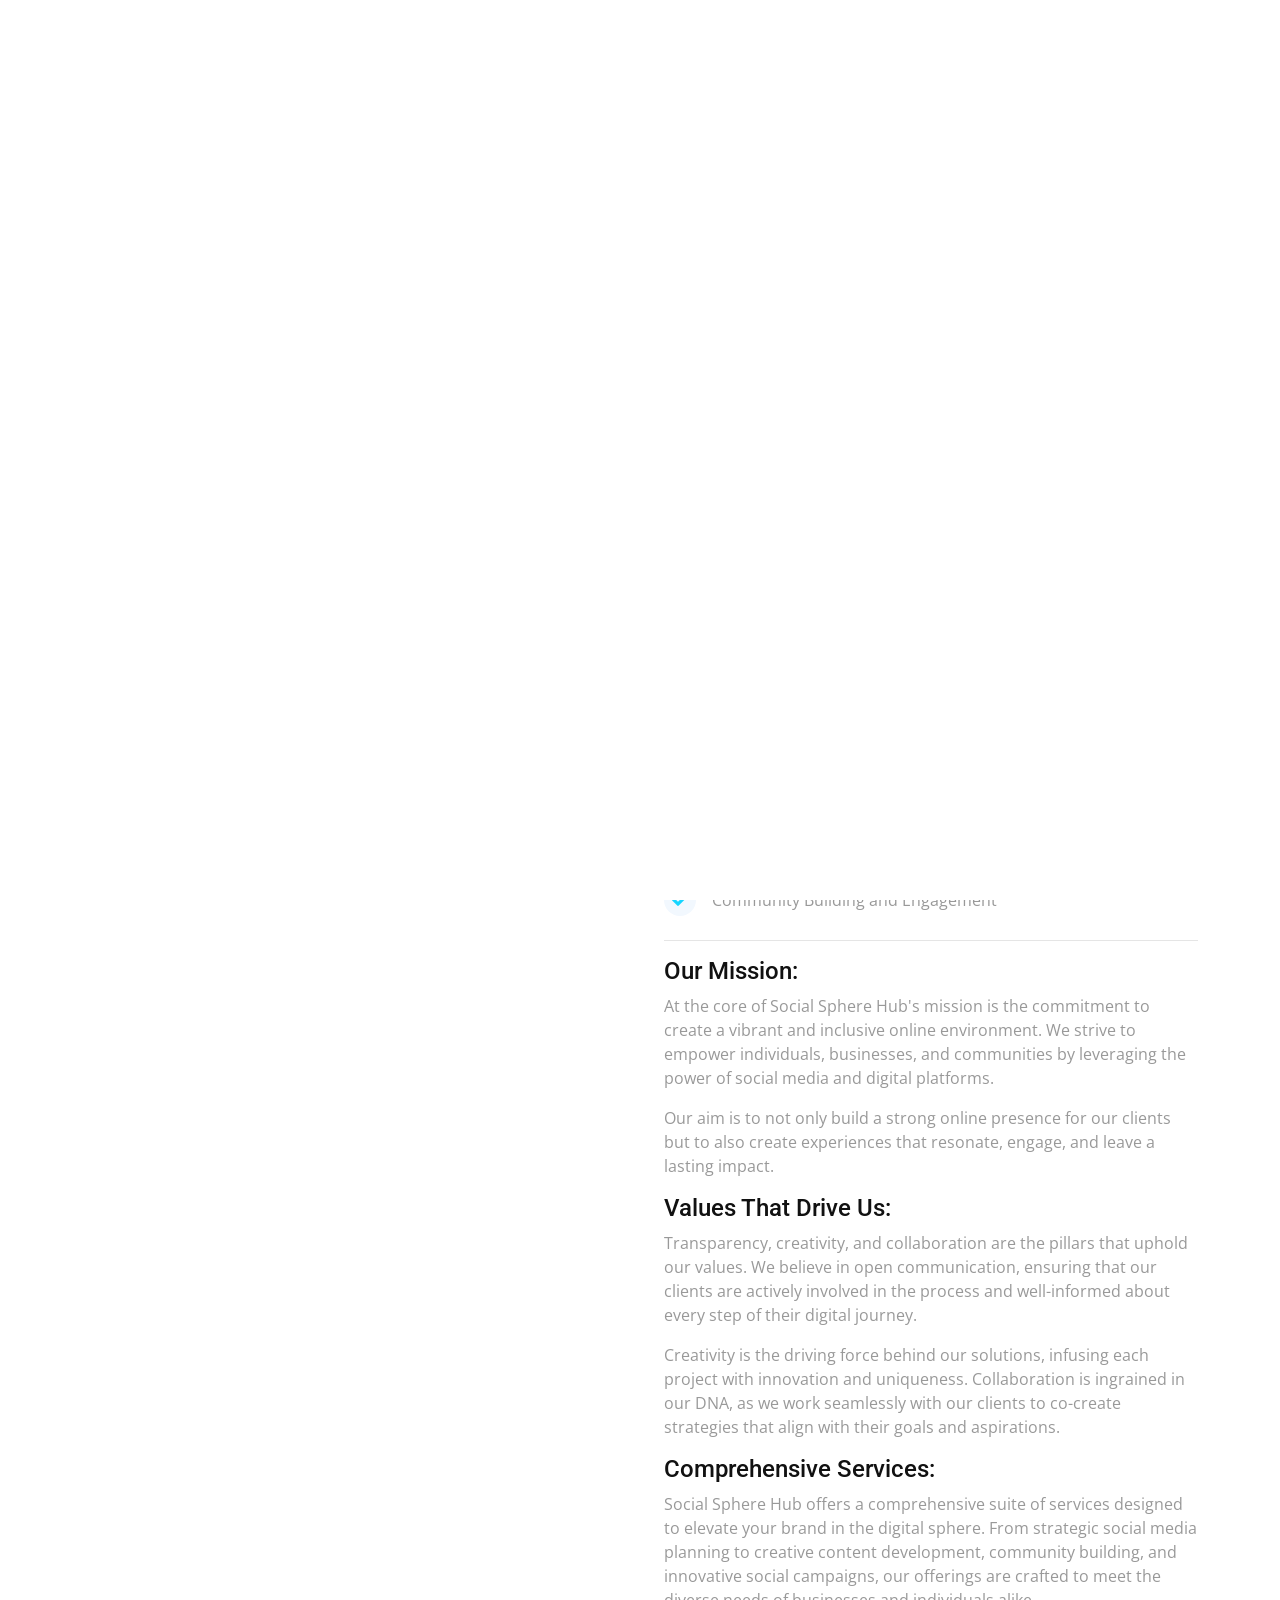
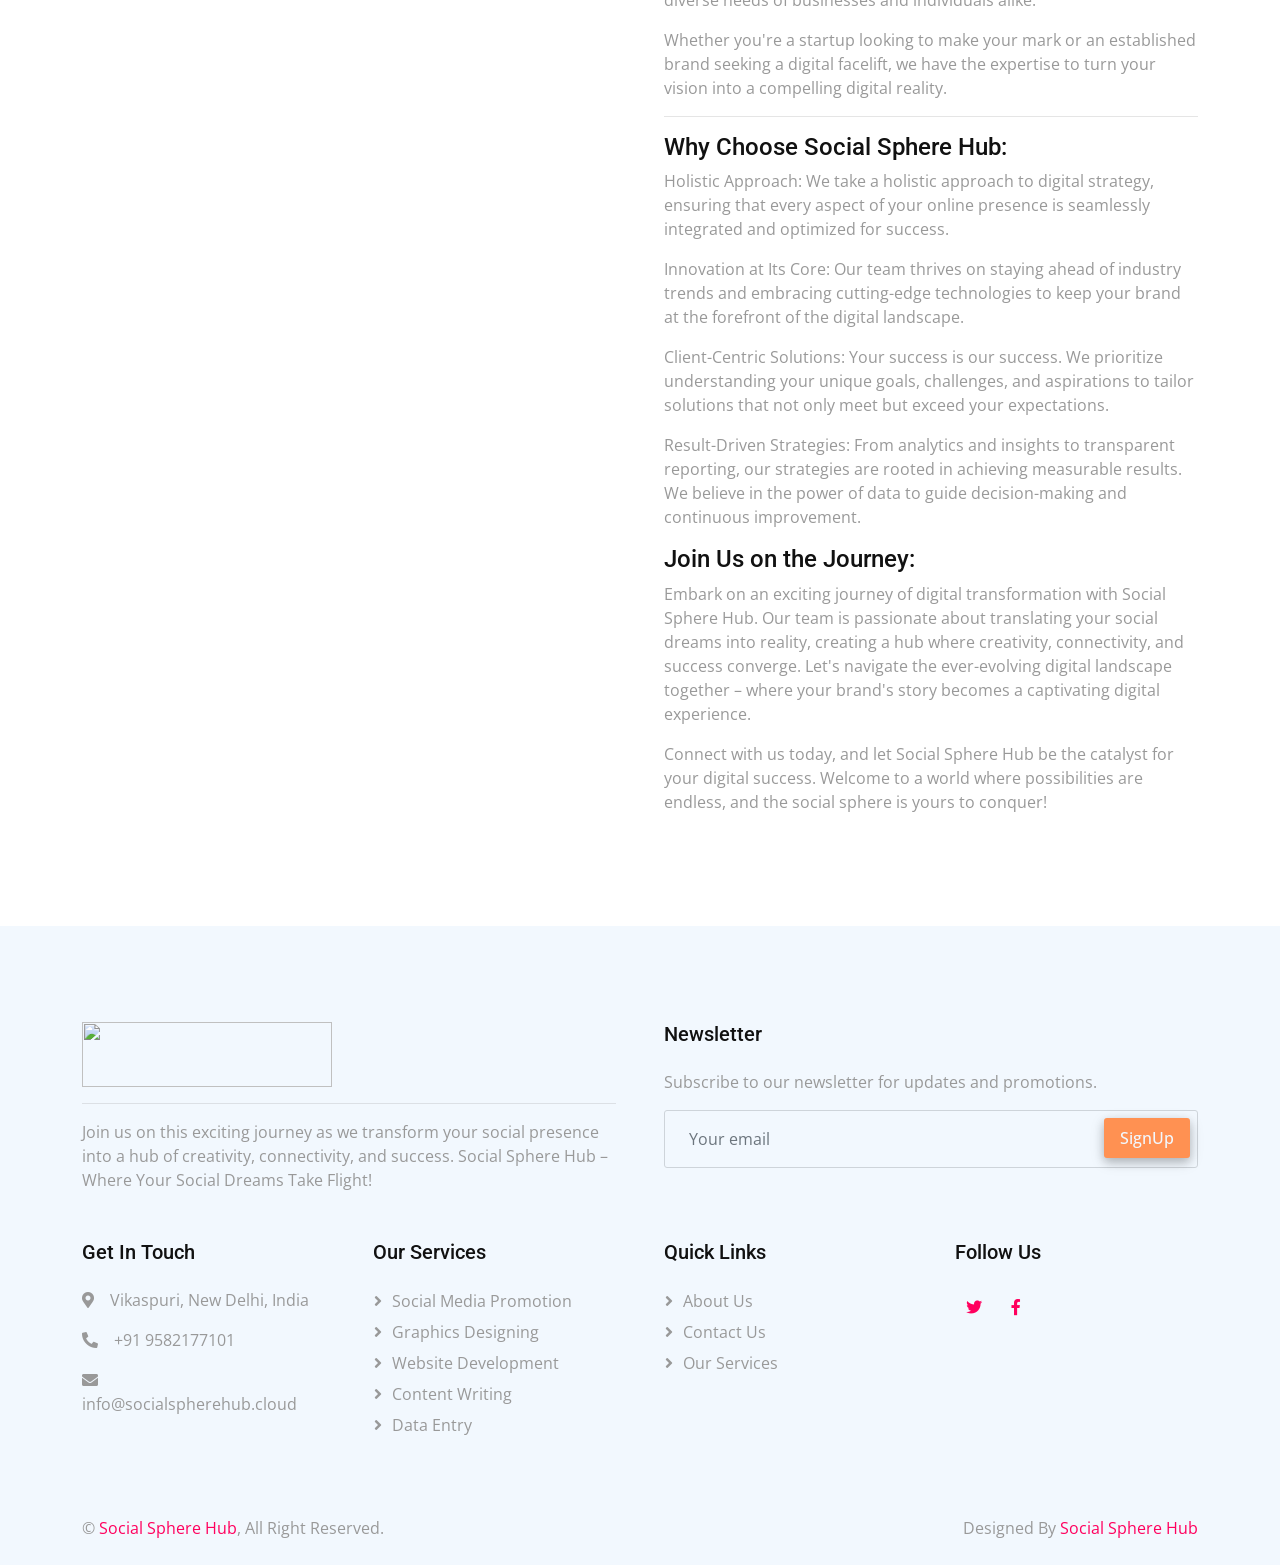
==== about.html @ 11f3de1d "Add files via upload" ====
<!DOCTYPE html>
<html lang="en">

<head>
    <meta charset="utf-8">
    <title>Social Sphere Hub - sync, share, succeed!</title>
    <meta content="width=device-width, initial-scale=1.0" name="viewport">
    <meta content="" name="keywords">
    <meta content="" name="description">

    <!-- Favicon -->
    

    <!-- Google Web Fonts -->
    <link rel="preconnect" href="https://fonts.googleapis.com">
    <link rel="preconnect" href="https://fonts.gstatic.com" crossorigin>
    <link href="https://fonts.googleapis.com/css2?family=Open+Sans:wght@400;500&family=Roboto:wght@500;700&display=swap"
        rel="stylesheet">

    <!-- Icon Font Stylesheet -->
    <link href="https://cdnjs.cloudflare.com/ajax/libs/font-awesome/5.10.0/css/all.min.css" rel="stylesheet">
    <link href="https://cdn.jsdelivr.net/npm/bootstrap-icons@1.4.1/font/bootstrap-icons.css" rel="stylesheet">

    <!-- Libraries Stylesheet -->
    <link href="lib/animate/animate.min.css" rel="stylesheet">
    <link href="lib/owlcarousel/assets/owl.carousel.min.css" rel="stylesheet">

    <!-- Customized Bootstrap Stylesheet -->
    <link href="css/bootstrap.min.css" rel="stylesheet">

    <!-- Template Stylesheet -->
    <link href="css/style.css" rel="stylesheet">
</head>

<body oncontextmenu="return false;">
    <!-- Spinner Start -->
    <div id="spinner"
        class="show bg-white position-fixed translate-middle w-100 vh-100 top-50 start-50 d-flex align-items-center justify-content-center">
        <div class="spinner-grow text-primary" role="status"></div>
    </div>
    <!-- Spinner End -->


<!-- Navbar Start -->
    <nav class="navbar navbar-expand-lg bg-white navbar-light sticky-top p-0 px-4 px-lg-5">
        <a href="index.html" class="navbar-brand d-flex align-items-center">
            <h2 class="m-0 text-primary"><img class="img-fluid me-2" src="img/sshlogo.png" alt=""
                    style="width: 300px; height: 65px;"></h2>
        </a>
        <button type="button" class="navbar-toggler" data-bs-toggle="collapse" data-bs-target="#navbarCollapse">
            <span class="navbar-toggler-icon"></span>
        </button>
        <div class="collapse navbar-collapse" id="navbarCollapse">
            <div class="navbar-nav ms-auto py-4 py-lg-0">
                <a href="index.html" class="nav-item nav-link active">Home</a>
                <a href="about.html" class="nav-item nav-link">About</a>
                <a href="service.html" class="nav-item nav-link">Service</a>
              <!--                <div class="nav-item dropdown">
                    <a href="#" class="nav-link dropdown-toggle" data-bs-toggle="dropdown">Pages</a>
                    <div class="dropdown-menu shadow-sm m-0">
                        <a href="feature.html" class="dropdown-item">Feature</a>
                        <a href="token.html" class="dropdown-item">Token Sale</a>
                        <a href="faq.html" class="dropdown-item">FAQs</a>
                        <a href="404.html" class="dropdown-item">404 Page</a>
                    </div>
                </div>-->
                <a href="contact.html" class="nav-item nav-link">Contact</a>
            </div>
            <div class="h-100 d-lg-inline-flex align-items-center d-none">
                <a class="btn-square btn rounded-circle bg-light text-primary me-2" href="https://www.facebook.com/socialspherehub.cloud/
"><i
                        class="fab fa-facebook-f"></i></a>
                <a class="btn-square btn rounded-circle bg-light text-primary me-2" href="https://twitter.com/socialhubcloud
"><i
                        class="fab fa-twitter"></i></a>
                <a class="btn-square btn rounded-circle bg-light text-primary me-0" href=""><i
                        class="fab fa-linkedin-in"></i></a>
            </div>
        </div>
    </nav>
    <!-- Navbar End -->


    <!-- Header Start -->
    <div class="container-fluid hero-header bg-light py-5 mb-5">
        <div class="container py-5">
            <div class="row g-5 align-items-center">
                <div class="col-lg-6">
                    <h1 class="display-4 mb-3 animated slideInDown">About Us</h1>
                    <nav aria-label="breadcrumb animated slideInDown">
                        <ol class="breadcrumb mb-0">
                            <li class="breadcrumb-item"><a href="#">Home</a></li>
                            <li class="breadcrumb-item"><a href="#">Pages</a></li>
                            <li class="breadcrumb-item active" aria-current="page">About Us</li>
                        </ol>
                    </nav>
                </div>
                <div class="col-lg-6 animated fadeIn">
                    <img class="img-fluid" src="img/aboutus.jpg"
                        alt="">
                </div>
            </div>
        </div>
    </div>
    <!-- Header End -->


    <!-- About Start -->
    <div class="container-xxl py-5">
        <div class="container">
            <div class="row g-5 align-items-center">
                <div class="col-lg-6 wow fadeInUp" data-wow-delay="0.1s">
                    <img class="img-fluid"  src="img/about.png" alt="">
                </div>
                
                <div class="col-lg-6 wow fadeInUp" data-wow-delay="0.5s">
                    <div class="h-100">
                        <h1 class="display-6">About Us</h1>
                        <p class="text-primary fs-5 mb-4">Here Your Social Dreams Take Flight!</p>
                        <p>Welcome to Social Sphere Hub, where connectivity meets creativity! At Social Sphere Hub, we are dedicated to shaping the digital landscape through innovative social solutions that bring people together.</p>
    <p>
                    Our mission is to create a vibrant and inclusive online environment where individuals, businesses, and communities thrive. As a dynamic team of passionate professionals, we leverage the power of social media and digital platforms to foster meaningful connections and drive positive engagement.</p>
                    
                        <div class="d-flex align-items-center mb-2">
                            <i class="fa fa-check bg-light text-primary btn-sm-square rounded-circle me-3 fw-bold"></i>
                            <span>Strategic Social Media Planning</span>
                        </div>
                        <div class="d-flex align-items-center mb-2">
                            <i class="fa fa-check bg-light text-primary btn-sm-square rounded-circle me-3 fw-bold"></i>
                            <span>Creative Content Development</span>
                        </div>
                        <div class="d-flex align-items-center mb-4">
                            <i class="fa fa-check bg-light text-primary btn-sm-square rounded-circle me-3 fw-bold"></i>
                            <span>Community Building and Engagement</span>
                        </div>
                        <!--<a class="btn btn-primary py-3 px-4" href="about.html">Read More</a>-->
                        <hr>
                        <h4>Our Mission:</h4>
<p>At the core of Social Sphere Hub's mission is the commitment to create a vibrant and inclusive online environment. We strive to empower individuals, businesses, and communities by leveraging the power of social media and digital platforms.</p><p> Our aim is to not only build a strong online presence for our clients but to also create experiences that resonate, engage, and leave a lasting impact.</p>

<h4>Values That Drive Us:</h4>
<p>Transparency, creativity, and collaboration are the pillars that uphold our values. We believe in open communication, ensuring that our clients are actively involved in the process and well-informed about every step of their digital journey.</p><p>Creativity is the driving force behind our solutions, infusing each project with innovation and uniqueness. Collaboration is ingrained in our DNA, as we work seamlessly with our clients to co-create strategies that align with their goals and aspirations.</p>

<h4>Comprehensive Services:</h4>
<p>Social Sphere Hub offers a comprehensive suite of services designed to elevate your brand in the digital sphere. From strategic social media planning to creative content development, community building, and innovative social campaigns, our offerings are crafted to meet the diverse needs of businesses and individuals alike.</p><p>Whether you're a startup looking to make your mark or an established brand seeking a digital facelift, we have the expertise to turn your vision into a compelling digital reality.</p>

<hr>
 
<h4>Why Choose Social Sphere Hub:</h4>

<p>Holistic Approach: We take a holistic approach to digital strategy, ensuring that every aspect of your online presence is seamlessly integrated and optimized for success.</p>

<p>Innovation at Its Core: Our team thrives on staying ahead of industry trends and embracing cutting-edge technologies to keep your brand at the forefront of the digital landscape.</p>

<p>Client-Centric Solutions: Your success is our success. We prioritize understanding your unique goals, challenges, and aspirations to tailor solutions that not only meet but exceed your expectations.</p>

<p>Result-Driven Strategies: From analytics and insights to transparent reporting, our strategies are rooted in achieving measurable results. We believe in the power of data to guide decision-making and continuous improvement.</p>

<h4>Join Us on the Journey:</h4>
<p>Embark on an exciting journey of digital transformation with Social Sphere Hub. Our team is passionate about translating your social dreams into reality, creating a hub where creativity, connectivity, and success converge. Let's navigate the ever-evolving digital landscape together – where your brand's story becomes a captivating digital experience.</p>

<p>Connect with us today, and let Social Sphere Hub be the catalyst for your digital success. Welcome to a world where possibilities are endless, and the social sphere is yours to conquer!</p></div>
                        
                    </div>
                </div>
            </div>
        </div>
    </div>
    <!-- About End -->


     <!-- Footer Start -->
    <div class="container-fluid bg-light footer mt-5 pt-5 wow fadeIn" data-wow-delay="0.1s">
        <div class="container py-5">
            <div class="row g-5">
                <div class="col-md-6 bg-transparent">
                    <h1 class="m-0 text-primary"><img class="img-fluid me-2" src="img/sshlogofooter.png" alt=""
                    style="width: 250px; height: 65px;"></h1><hr>
                    <span>Join us on this exciting journey as we transform your social presence into a hub of creativity, connectivity, and success. Social Sphere Hub – Where Your Social Dreams Take Flight!</span>
                </div>
                <div class="col-md-6">
                    <h5 class="mb-4">Newsletter</h5>
                    <p>Subscribe to our newsletter for updates and promotions.</p>
                    <div class="position-relative">
                        <form action="subscribe.php" method="post">
                        <input class="form-control bg-transparent w-100 py-3 ps-4 pe-5" type="text" id="email"
                            placeholder="Your email" name="email">
                        <button type="submit" class="btn btn-primary py-2 px-3 position-absolute top-0 end-0 mt-2 me-2">SignUp</button>
                    </form>
                    </div>
                </div>
                <div class="col-lg-3 col-md-6">
                    <h5 class="mb-4">Get In Touch</h5>
                    <p><i class="fa fa-map-marker-alt me-3"></i>Vikaspuri, New Delhi, India</p>
                    <p><i class="fa fa-phone-alt me-3"></i>+91 9582177101</p>
                    <p><i class="fa fa-envelope me-3"></i>info@socialspherehub.cloud</p>
                </div>
                <div class="col-lg-3 col-md-6">
                    <h5 class="mb-4">Our Services</h5>
                    <a class="btn btn-link" href="">Social Media Promotion</a>
                    <a class="btn btn-link" href="">Graphics Designing</a>
                    <a class="btn btn-link" href="">Website Development</a>
                    <a class="btn btn-link" href="">Content Writing</a>
                    <a class="btn btn-link" href="">Data Entry</a>                
                
                </div>
                <div class="col-lg-3 col-md-6">
                    <h5 class="mb-4">Quick Links</h5>
                    <a class="btn btn-link" href="about.html">About Us</a>
                    <a class="btn btn-link" href="contact.html">Contact Us</a>
                    <a class="btn btn-link" href="service.html">Our Services</a>
                </div>
                <div class="col-lg-3 col-md-6">
                    <h5 class="mb-4">Follow Us</h5>
                    <div class="d-flex">
                        <a class="btn btn-square rounded-circle me-1" href="https://twitter.com/socialhubcloud
"><i class="fab fa-twitter"></i></a>
                        <a class="btn btn-square rounded-circle me-1" href="https://www.facebook.com/socialspherehub.cloud/
"><i class="fab fa-facebook-f"></i></a>
                <!--        <a class="btn btn-square rounded-circle me-1" href=""><i class="fab fa-youtube"></i></a>
                        <a class="btn btn-square rounded-circle me-1" href=""><i class="fab fa-linkedin-in"></i></a>-->
                    </div>
                </div>
            </div>
        </div>
        <div class="container-fluid copyright">
            <div class="container">
                <div class="row">
                    <div class="col-md-6 text-center text-md-start mb-3 mb-md-0">
                        &copy; <a href="#">Social Sphere Hub</a>, All Right Reserved.
                    </div>
                    <div class="col-md-6 text-center text-md-end">
                        <!--/*** This template is free as long as you keep the footer author’s credit link/attribution link/backlink. If you'd like to use the template without the footer author’s credit link/attribution link/backlink, you can purchase the Credit Removal License from "https://htmlcodex.com/credit-removal". Thank you for your support. ***/-->
                        Designed By <a href="https://wwww.socialspherehub.cloud">Social Sphere Hub</a><!-- Distributed By <a
                            href="https://themewagon.com">ThemeWagon</a>-->
                    </div>
                </div>
            </div>
        </div>
    </div>
    <!-- Footer End -->


    <!-- Back to Top -->
    <a href="#" class="btn btn-lg btn-primary btn-lg-square rounded-circle back-to-top"><i
            class="bi bi-arrow-up"></i></a>


    <!-- JavaScript Libraries -->
    <script src="https://code.jquery.com/jquery-3.4.1.min.js"></script>
    <script src="https://cdn.jsdelivr.net/npm/bootstrap@5.0.0/dist/js/bootstrap.bundle.min.js"></script>
    <script src="lib/wow/wow.min.js"></script>
    <script src="lib/easing/easing.min.js"></script>
    <script src="lib/waypoints/waypoints.min.js"></script>
    <script src="lib/owlcarousel/owl.carousel.min.js"></script>
    <script src="lib/counterup/counterup.min.js"></script>

    <!-- Template Javascript -->
    <script src="js/main.js"></script>
     <!--Start of Tawk.to Script-->
<script type="text/javascript">
var Tawk_API=Tawk_API||{}, Tawk_LoadStart=new Date();
(function(){
var s1=document.createElement("script"),s0=document.getElementsByTagName("script")[0];
s1.async=true;
s1.src='https://embed.tawk.to/66927920becc2fed6924551e/1i2m2i9r6';
s1.charset='UTF-8';
s1.setAttribute('crossorigin','*');
s0.parentNode.insertBefore(s1,s0);
})();
</script>
<!--End of Tawk.to Script-->
</body>

</html>
---- css/style.css ----
/********** Template CSS **********/
:root {
    --primary: #ff005e;
    --secondary: #999999;
    --light: #F2F8FE;
    --dark: #111111;
}

.back-to-top {
    position: fixed;
    display: none;
    right: 30px;
    bottom: 60px;
    z-index: 99;
}

h4,
h5,
h6,
.h4,
.h5,
.h6 {
    font-weight: 500 !important;
}

p {
    font-size: 16px; /* You can use numeric values (e.g., 400, 500, 700) */
}

/*** Spinner ***/
#spinner {
    opacity: 0;
    visibility: hidden;
    transition: opacity .5s ease-out, visibility 0s linear .5s;
    z-index: 99999;
}

#spinner.show {
    transition: opacity .5s ease-out, visibility 0s linear 0s;
    visibility: visible;
    opacity: 1;
}


/*** Button ***/
.btn {
    font-weight: 500;
    transition: .5s;
    box-shadow: 0 4px 10px 0 rgba(0,0,0,0.2), 0 4px 15px 0 rgba(0,0,0,0.13);
    }

.btn.btn-primary:hover {
    color: var(--light);
    background: var(--primary);
    border: 0px;
    }

.btn-primary {
    background: #ff9152;
    color: var(--light);
    border: 0px;
    
}

.btn-square {
    transition: .5s;
    opacity: 1;
    width: 38px;
    height: 38px;
    box-shadow: none;
}


.btn-sm-square {
    width: 32px;
    height: 32px;
}

.btn-lg-square {
    width: 48px;
    height: 48px;
}

.btn-square,
.btn-sm-square,
.btn-lg-square {
    padding: 0;
    display: flex;
    align-items: center;
    justify-content: center;
    font-weight: normal;
}


/*** Navbar ***/
.navbar.sticky-top {
    top: -100px;
    transition: .5s;
}

.navbar .navbar-brand {
    height: 75px;
}

.navbar .navbar-nav .nav-link {
    margin-right: 30px;
    padding: 25px 0;
    color: var(--dark);
    font-weight: 500;
    outline: none;
}

.navbar .navbar-nav .nav-link:hover,
.navbar .navbar-nav .nav-link.active {
    color: var(--primary);
}

.navbar .dropdown-toggle::after {
    border: none;
    content: "\f107";
    font-family: "Font Awesome 5 Free";
    font-weight: 900;
    vertical-align: middle;
    margin-left: 8px;
}

@media (max-width: 991.98px) {
    .navbar .navbar-nav .nav-link  {
        margin-right: 0;
        padding: 10px 0;
        }

    .navbar .navbar-nav {
        border-top: 1px solid #EEEEEE;
    }
}

@media (min-width: 992px) {
    .navbar .nav-item .dropdown-menu {
        display: block;
        border: none;
        margin-top: 0;
        top: 100%;
        opacity: 0;
        visibility: hidden;
        transition: .5s;
        
        
    }

    .navbar .nav-item:hover .dropdown-menu {
        top: 100%;
        visibility: visible;
        transition: .5s;
        opacity: 1;
    }
}

.navbar .btn:hover {
    color: #FFFFFF !important;
    background: var(--primary) !important;
}


/*** Header ***/
.hero-header .breadcrumb-item+.breadcrumb-item::before {
    color: var(--secondary);
    }


/*** Service ***/
.service-item {
    position: relative;
    overflow: hidden;
}

.service-item::after {
    position: absolute;
    content: "";
    width: 0;
    height: 0;
    top: -80px;
    right: -80px;
    border: 80px solid;
    transform: rotate(45deg);
    opacity: 1;
    transition: .5s;
}

.service-item.bg-white::after {
    border-color: transparent transparent var(--light) transparent;
}

.service-item.bg-light::after {
    border-color: transparent transparent #FFFFFF transparent;
}

.service-item:hover::after {
    background: var(--primary);
    opacity: 0;
}


/*** Roadmap ***/
.roadmap-carousel {
    position: relative;
}

.roadmap-carousel::before {
    position: absolute;
    content: "";
    height: 0;
    width: 100%;
    top: 20px;
    left: 0;
    border-top: 2px dashed var(--secondary);
}

.roadmap-carousel .roadmap-item .roadmap-point {
    position: absolute;
    width: 30px;
    height: 30px;
    top: 6px;
    left: 50%;
    margin-left: -15px;
    background: #FFFFFF;
    border: 2px solid var(--primary);
    transform: rotate(45deg);
    display: flex;
    align-items: center;
    justify-content: center;
}

.roadmap-carousel .roadmap-item .roadmap-point span {
    display: block;
    width: 18px;
    height: 18px;
    background: var(--primary);
}

.roadmap-carousel .roadmap-item {
    position: relative;
    padding-top: 150px;
    text-align: center;
}

.roadmap-carousel .roadmap-item::before {
    position: absolute;
    content: "";
    width: 0;
    height: 115px;
    top: 0;
    left: 50%;
    transform: translateX(-50%);
    border-right: 2px dashed var(--secondary);
}

.roadmap-carousel .roadmap-item::after {
    position: absolute;
    content: "";
    width: 14px;
    height: 14px;
    top: 111px;
    left: 50%;
    margin-left: -7px;
    transform: rotate(45deg);
    background: var(--primary);
}

.roadmap-carousel .owl-nav {
    margin-top: 40px;
    display: flex;
    justify-content: center;
}

.roadmap-carousel .owl-nav .owl-prev,
.roadmap-carousel .owl-nav .owl-next {
    margin: 0 12px;
    width: 50px;
    height: 50px;
    display: flex;
    align-items: center;
    justify-content: center;
    border-radius: 50px;
    font-size: 22px;
    color: var(--light);
    background: var(--primary);
    transition: .5s;
}

.roadmap-carousel .owl-nav .owl-prev:hover,
.roadmap-carousel .owl-nav .owl-next:hover {
    color: var(--primary);
    background: var(--dark);
}


/*** FAQs ***/
.accordion .accordion-item {
    border: none;
    margin-bottom: 15px;
}

.accordion .accordion-button {
    background: var(--light);
    border-radius: 2px;
}

.accordion .accordion-button:not(.collapsed) {
    color: #FFFFFF;
    background: var(--primary);
    box-shadow: none;
}

.accordion .accordion-button:not(.collapsed)::after {
    background-image: url("data:image/svg+xml,%3csvg xmlns='http://www.w3.org/2000/svg' viewBox='0 0 16 16' fill='%23fff'%3e%3cpath fill-rule='evenodd' d='M1.646 4.646a.5.5 0 0 1 .708 0L8 10.293l5.646-5.647a.5.5 0 0 1 .708.708l-6 6a.5.5 0 0 1-.708 0l-6-6a.5.5 0 0 1 0-.708z'/%3e%3c/svg%3e");
}

.accordion .accordion-body {
    padding: 15px 0 0 0;
}


/*** Footer ***/
.footer .btn.btn-link {
    display: block;
    margin-bottom: 5px;
    padding: 0;
    text-align: left;
    color: var(--secondary);
    font-weight: normal;
    text-transform: capitalize;
    transition: .3s;
    box-shadow: none;
}

.footer .btn.btn-link::before {
    position: relative;
    content: "\f105";
    font-family: "Font Awesome 5 Free";
    font-weight: 900;
    color: var(--secondary);
    margin-right: 10px;
}

.footer .btn.btn-link:hover {
    color: var(--primary);
    letter-spacing: 1px;
    box-shadow: none;
}

.footer .btn-square {
    box-shadow: none;
    color: var(--primary);
    border: 0px solid var(--primary);
}

.footer .btn-square:hover {
    color: #FFFFFF;
    background: var(--primary);
}

.footer .copyright {
    padding: 25px 0;
    border-top: 0px solid rgba(17, 17, 17, .1);
}

.footer .copyright a {
    color: var(--primary);
}

.footer .copyright a:hover {
    color: var(--dark);
}
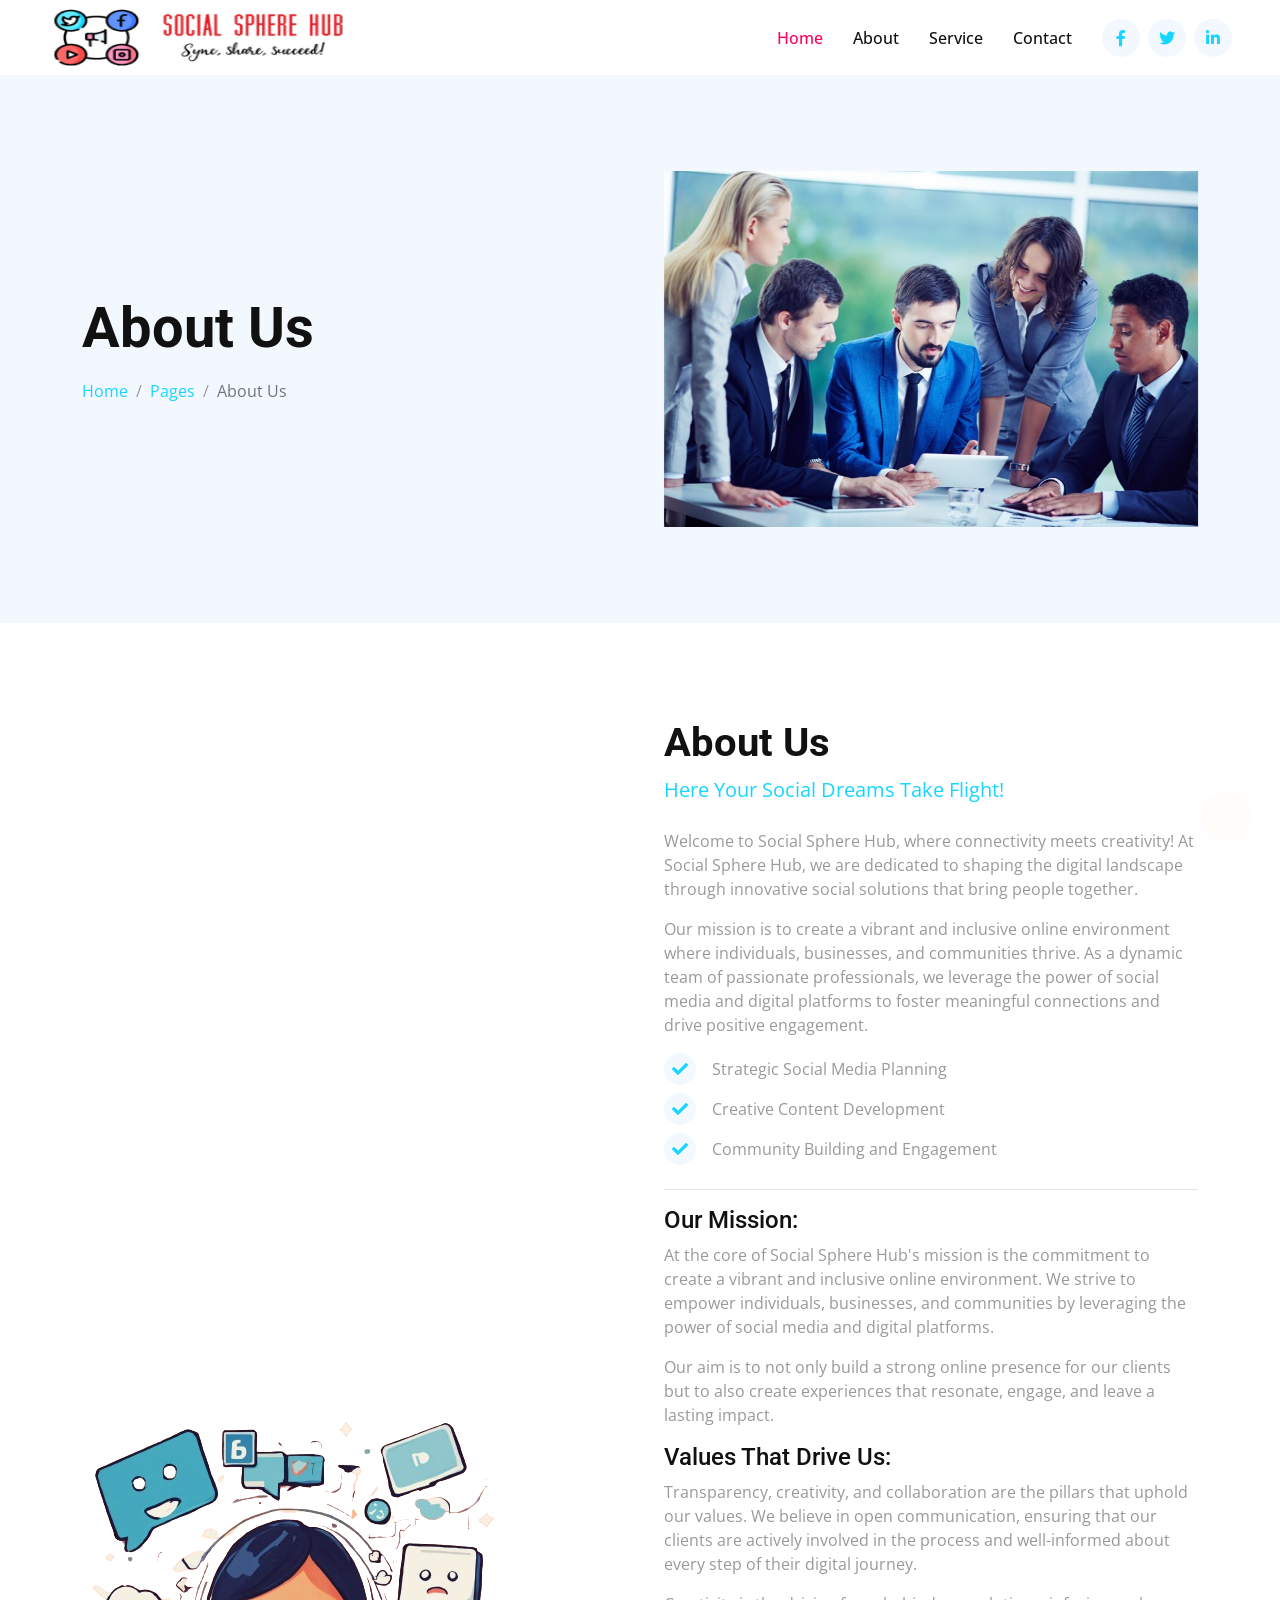
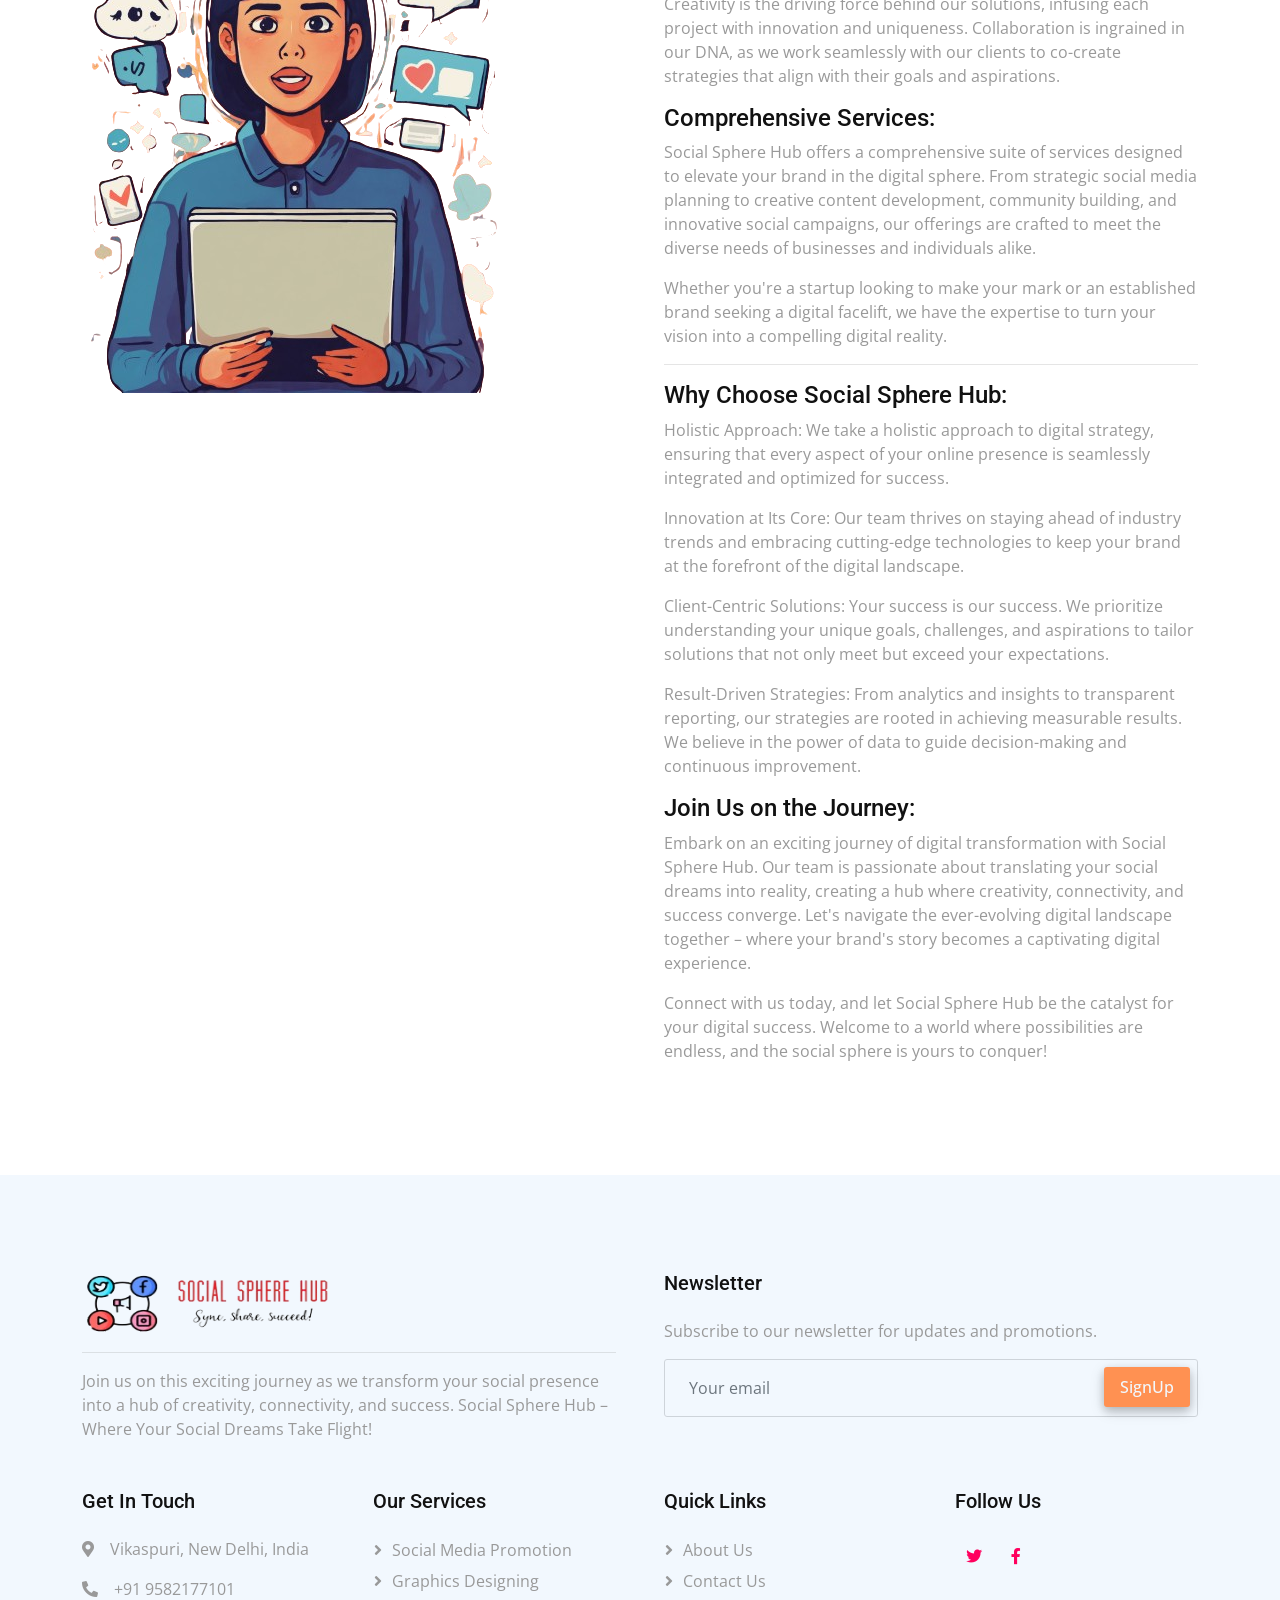
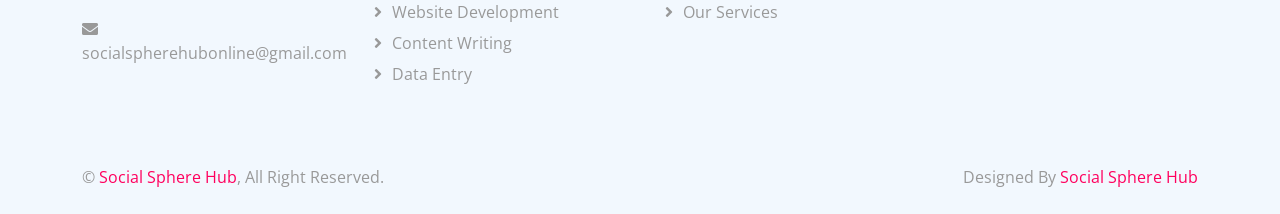
==== commit c300532b: "Update about.html" ====
--- a/about.html
+++ b/about.html
@@ -193,7 +193,7 @@
                     <h5 class="mb-4">Get In Touch</h5>
                     <p><i class="fa fa-map-marker-alt me-3"></i>Vikaspuri, New Delhi, India</p>
                     <p><i class="fa fa-phone-alt me-3"></i>+91 9582177101</p>
-                    <p><i class="fa fa-envelope me-3"></i>info@socialspherehub.cloud</p>
+                    <p><i class="fa fa-envelope me-3"></i>socialspherehubonline@gmail.com</p>
                 </div>
                 <div class="col-lg-3 col-md-6">
                     <h5 class="mb-4">Our Services</h5>
@@ -272,4 +272,4 @@
 <!--End of Tawk.to Script-->
 </body>
 
-</html>+</html>
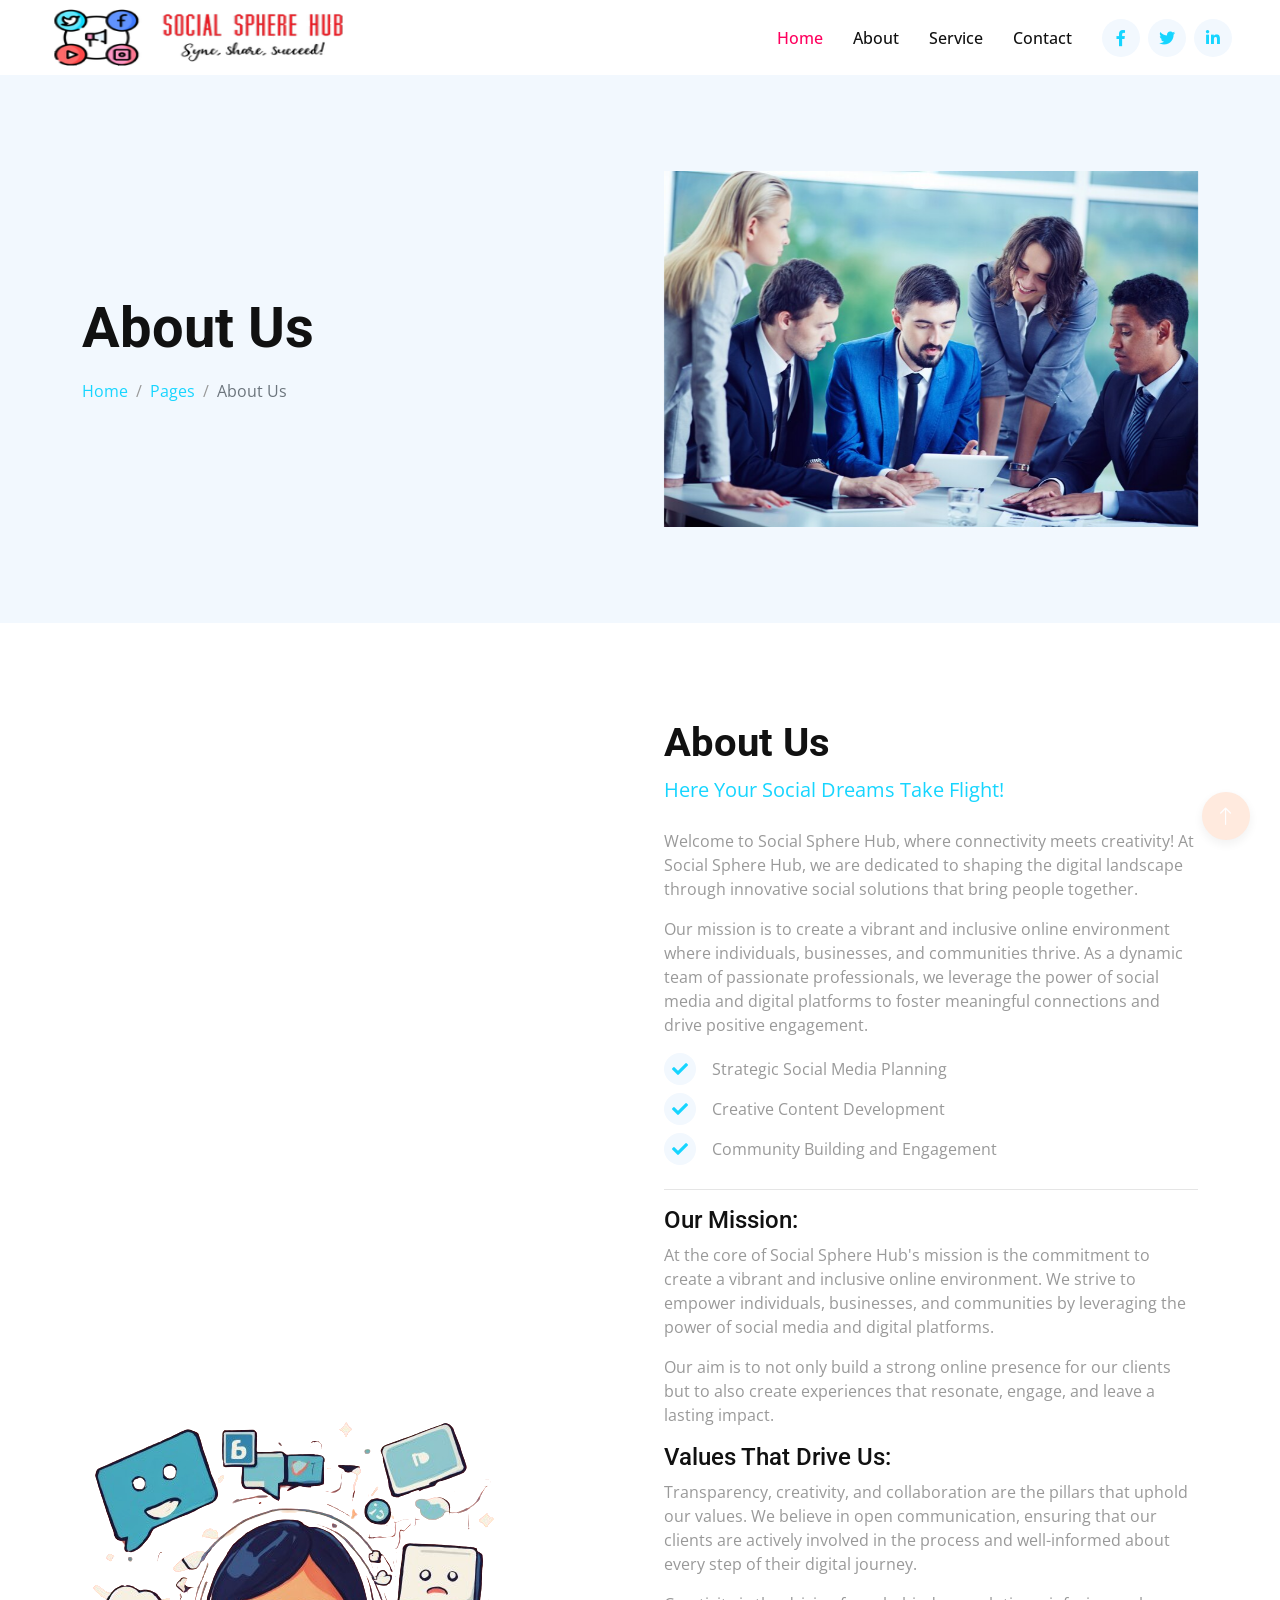
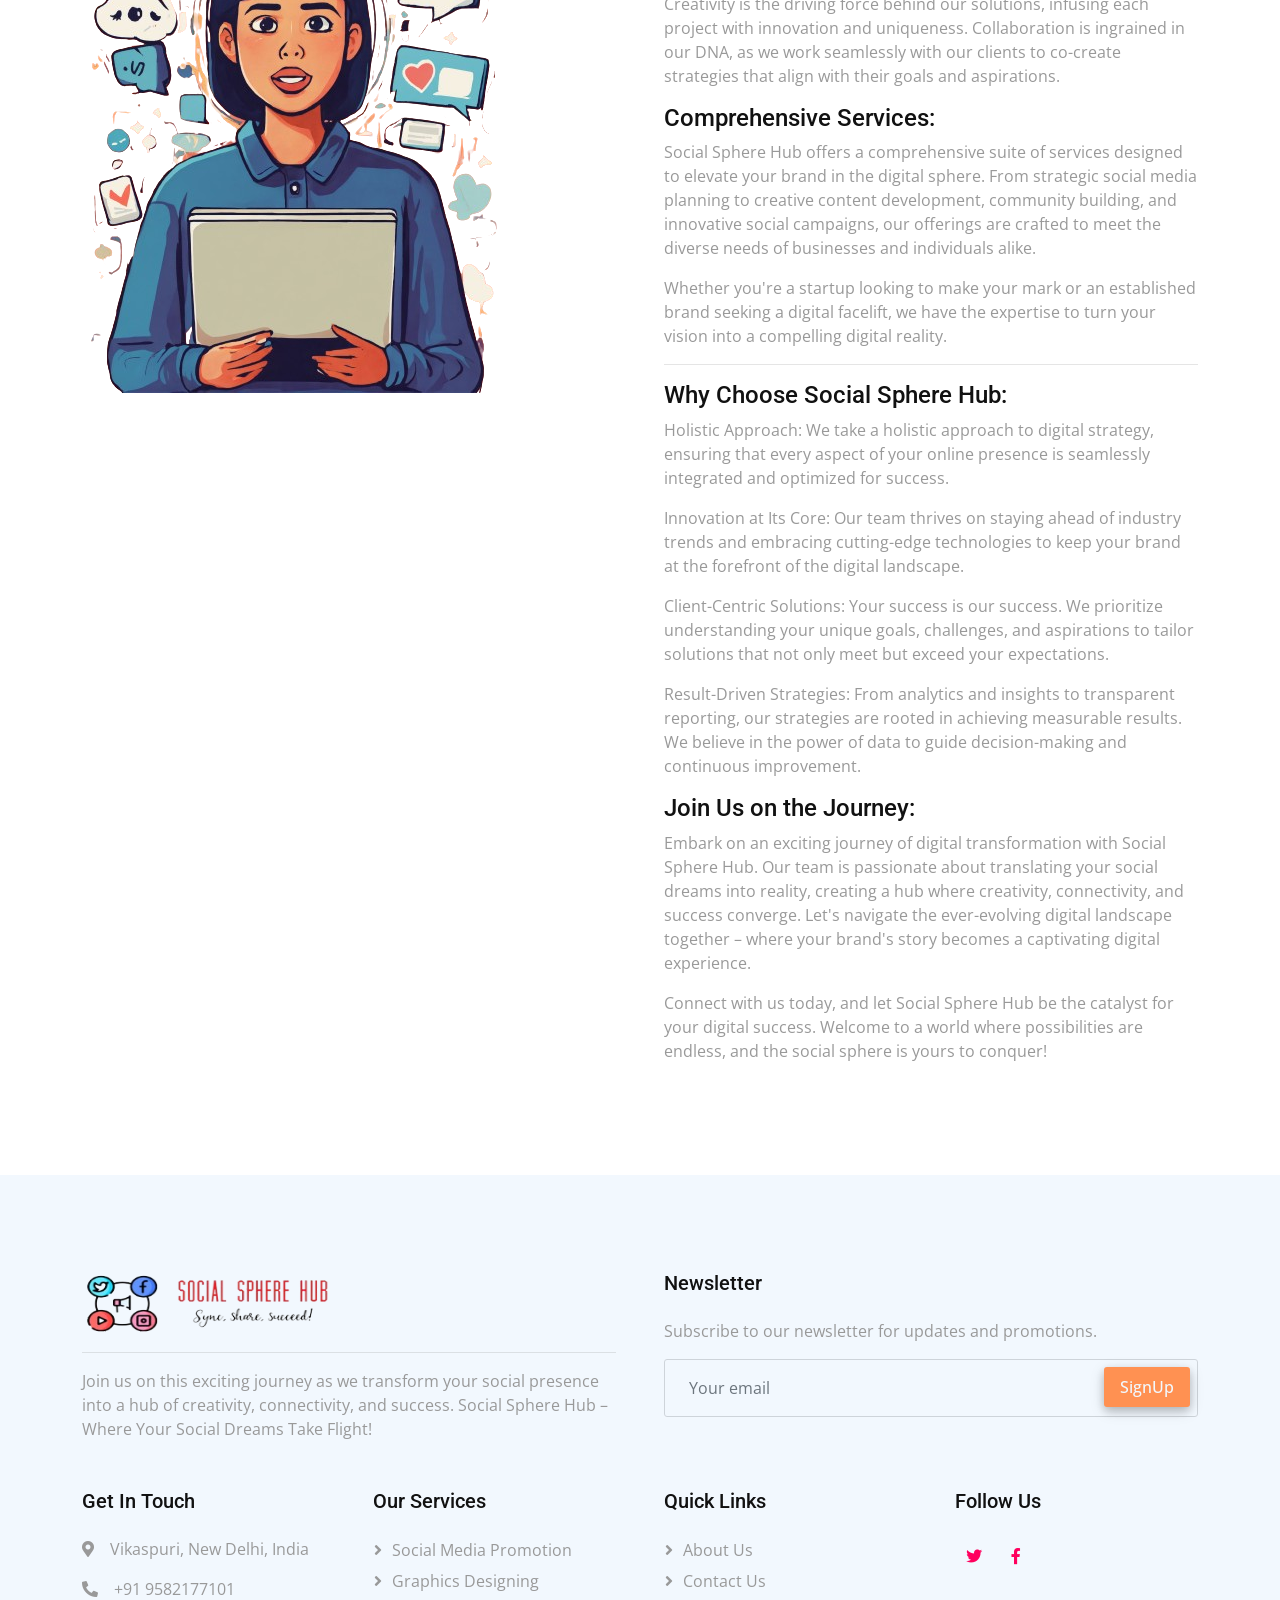
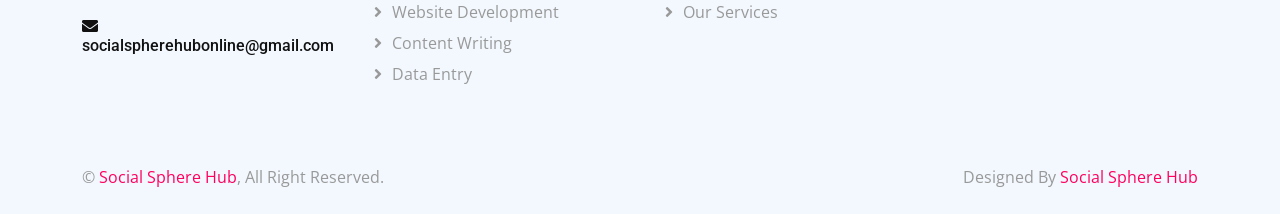
==== commit 7bfcd68e: "Update about.html" ====
--- a/about.html
+++ b/about.html
@@ -193,7 +193,7 @@
                     <h5 class="mb-4">Get In Touch</h5>
                     <p><i class="fa fa-map-marker-alt me-3"></i>Vikaspuri, New Delhi, India</p>
                     <p><i class="fa fa-phone-alt me-3"></i>+91 9582177101</p>
-                    <p><i class="fa fa-envelope me-3"></i>socialspherehubonline@gmail.com</p>
+                    <h6><i class="fa fa-envelope me-3"></i>socialspherehubonline@gmail.com</h6>
                 </div>
                 <div class="col-lg-3 col-md-6">
                     <h5 class="mb-4">Our Services</h5>
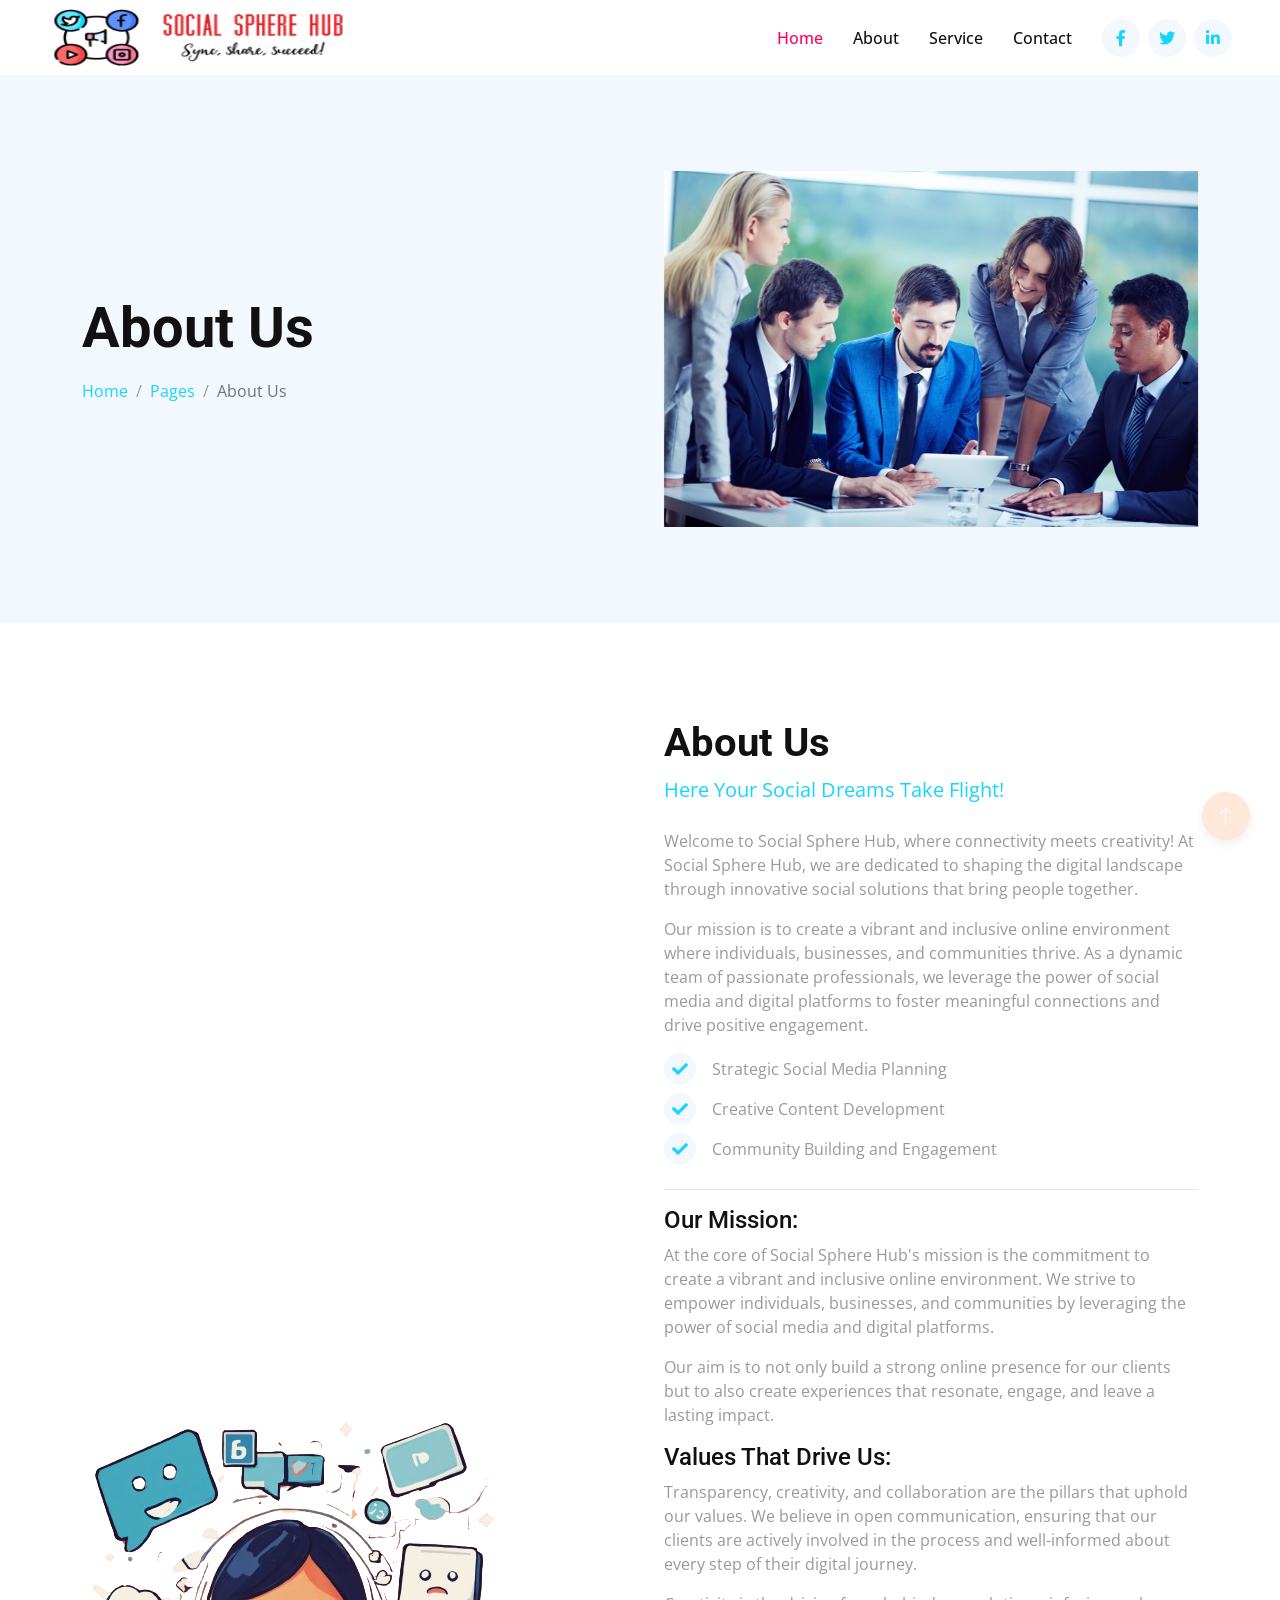
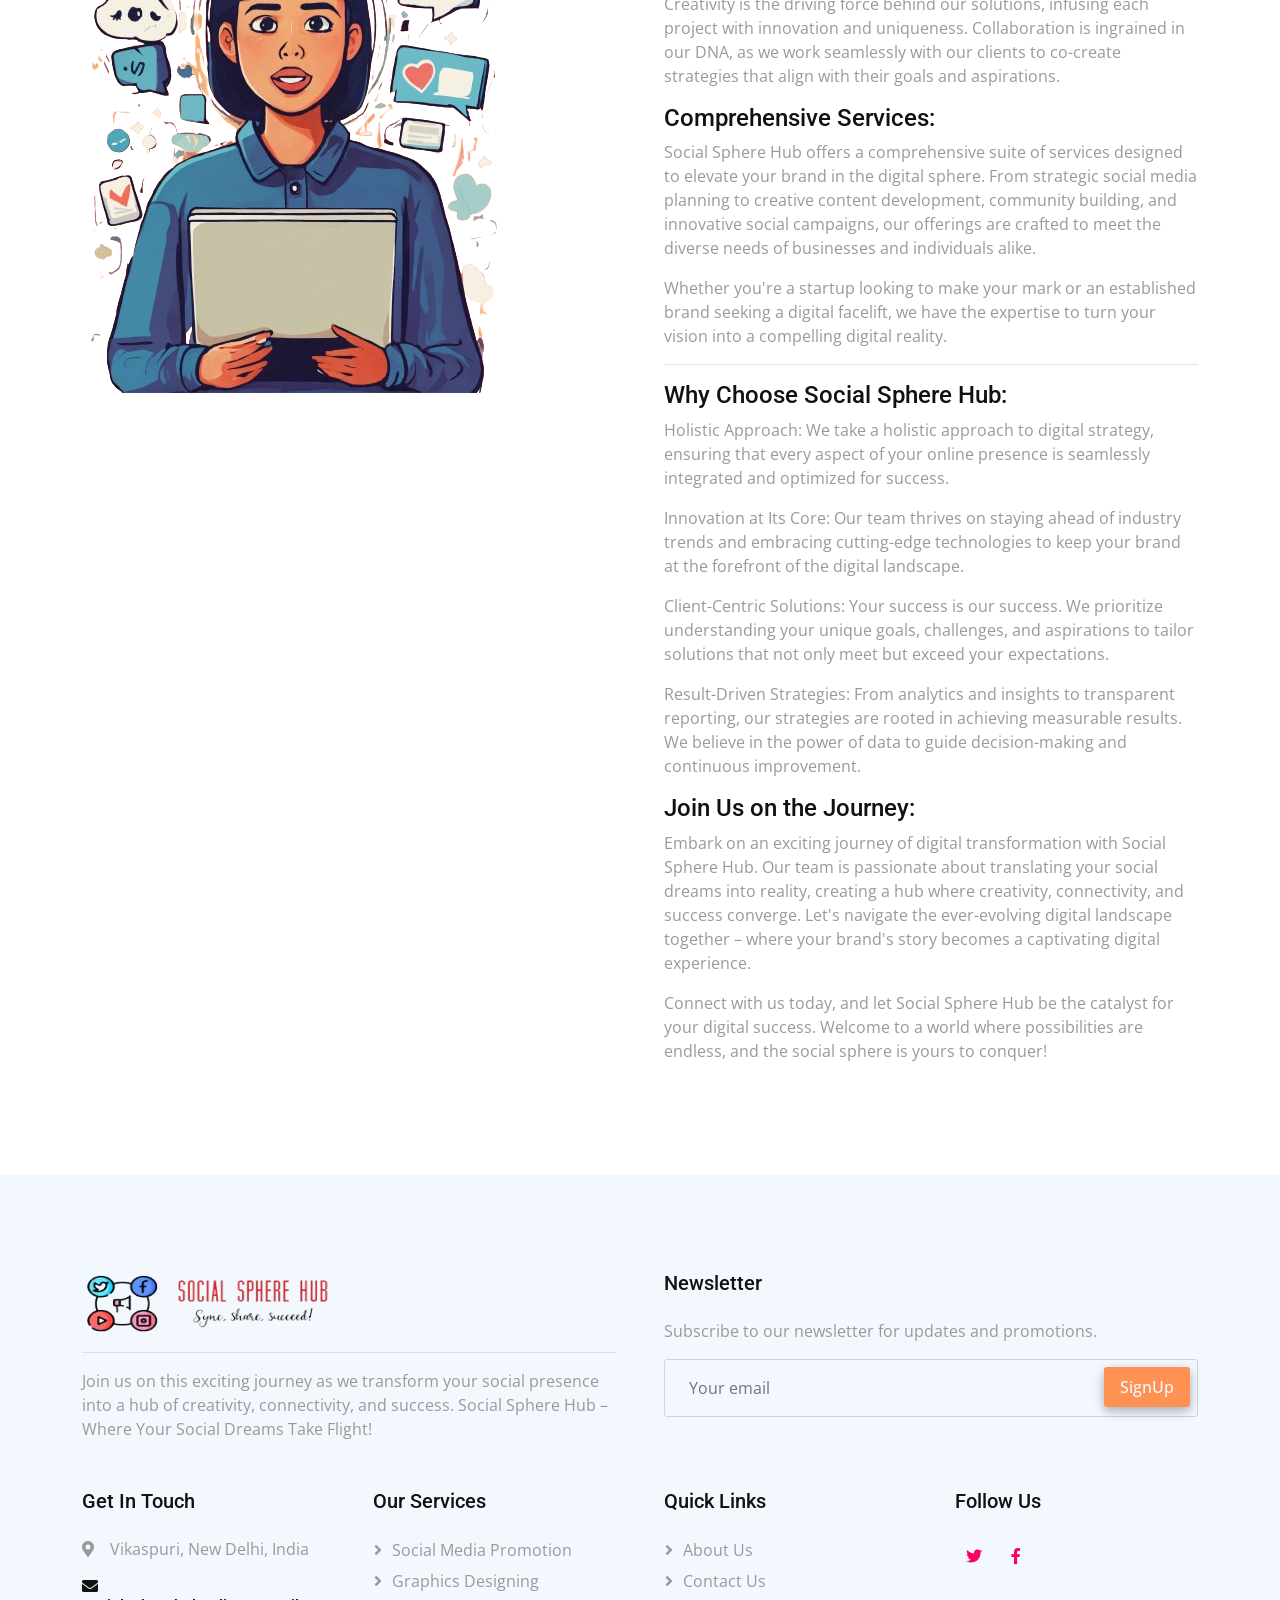
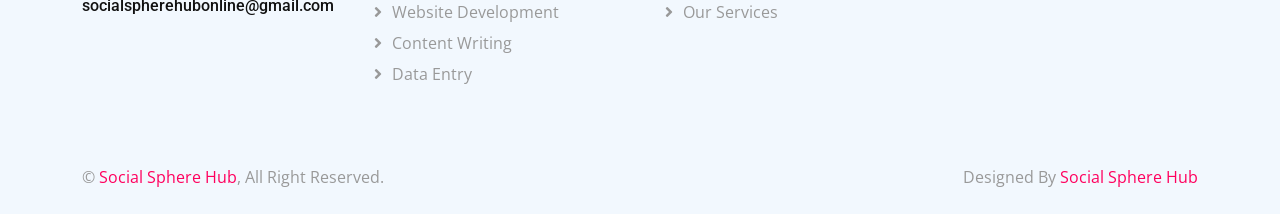
==== commit c4b10d4d: "Update about.html" ====
--- a/about.html
+++ b/about.html
@@ -192,7 +192,7 @@
                 <div class="col-lg-3 col-md-6">
                     <h5 class="mb-4">Get In Touch</h5>
                     <p><i class="fa fa-map-marker-alt me-3"></i>Vikaspuri, New Delhi, India</p>
-                    <p><i class="fa fa-phone-alt me-3"></i>+91 9582177101</p>
+                    
                     <h6><i class="fa fa-envelope me-3"></i>socialspherehubonline@gmail.com</h6>
                 </div>
                 <div class="col-lg-3 col-md-6">
--- a/css/style.css
+++ b/css/style.css
@@ -5,6 +5,7 @@
     --light: #F2F8FE;
     --dark: #111111;
 }
+
 
 .back-to-top {
     position: fixed;
@@ -371,4 +372,4 @@
 
 .footer .copyright a:hover {
     color: var(--dark);
-}+}
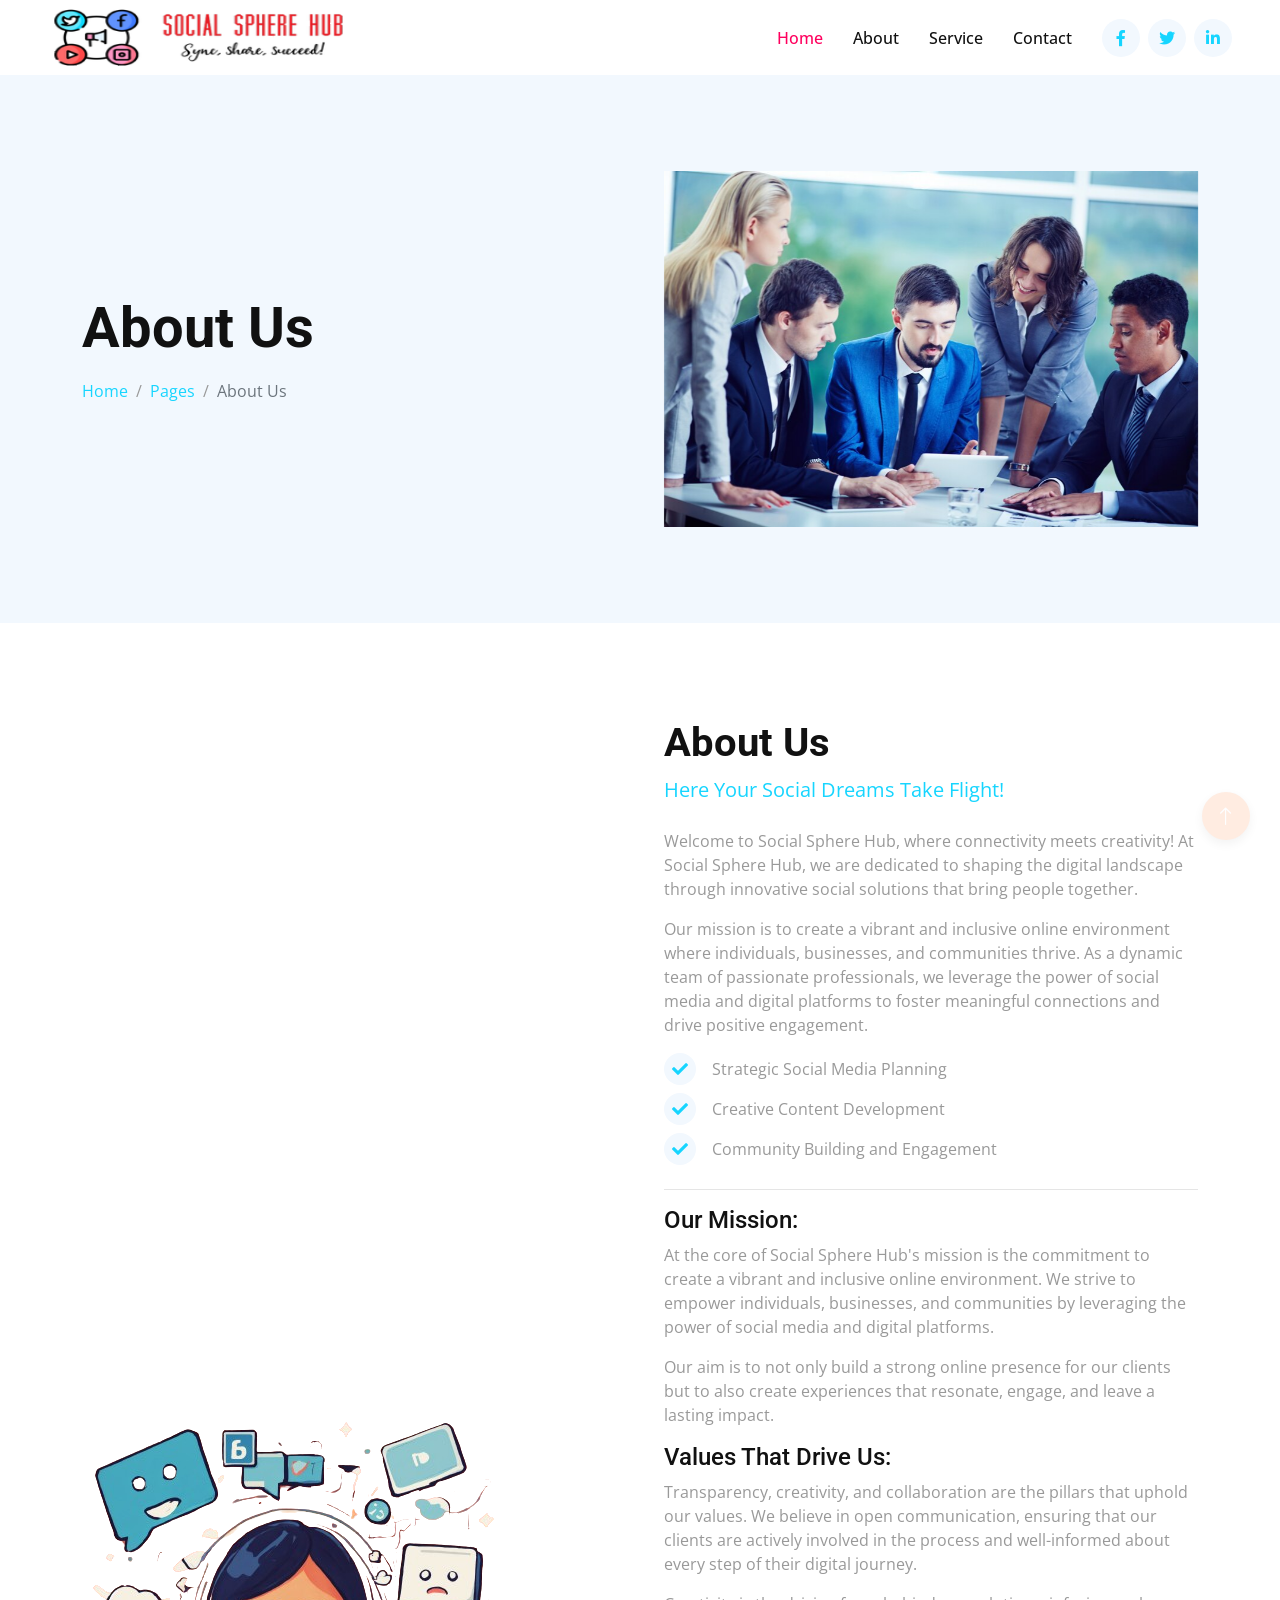
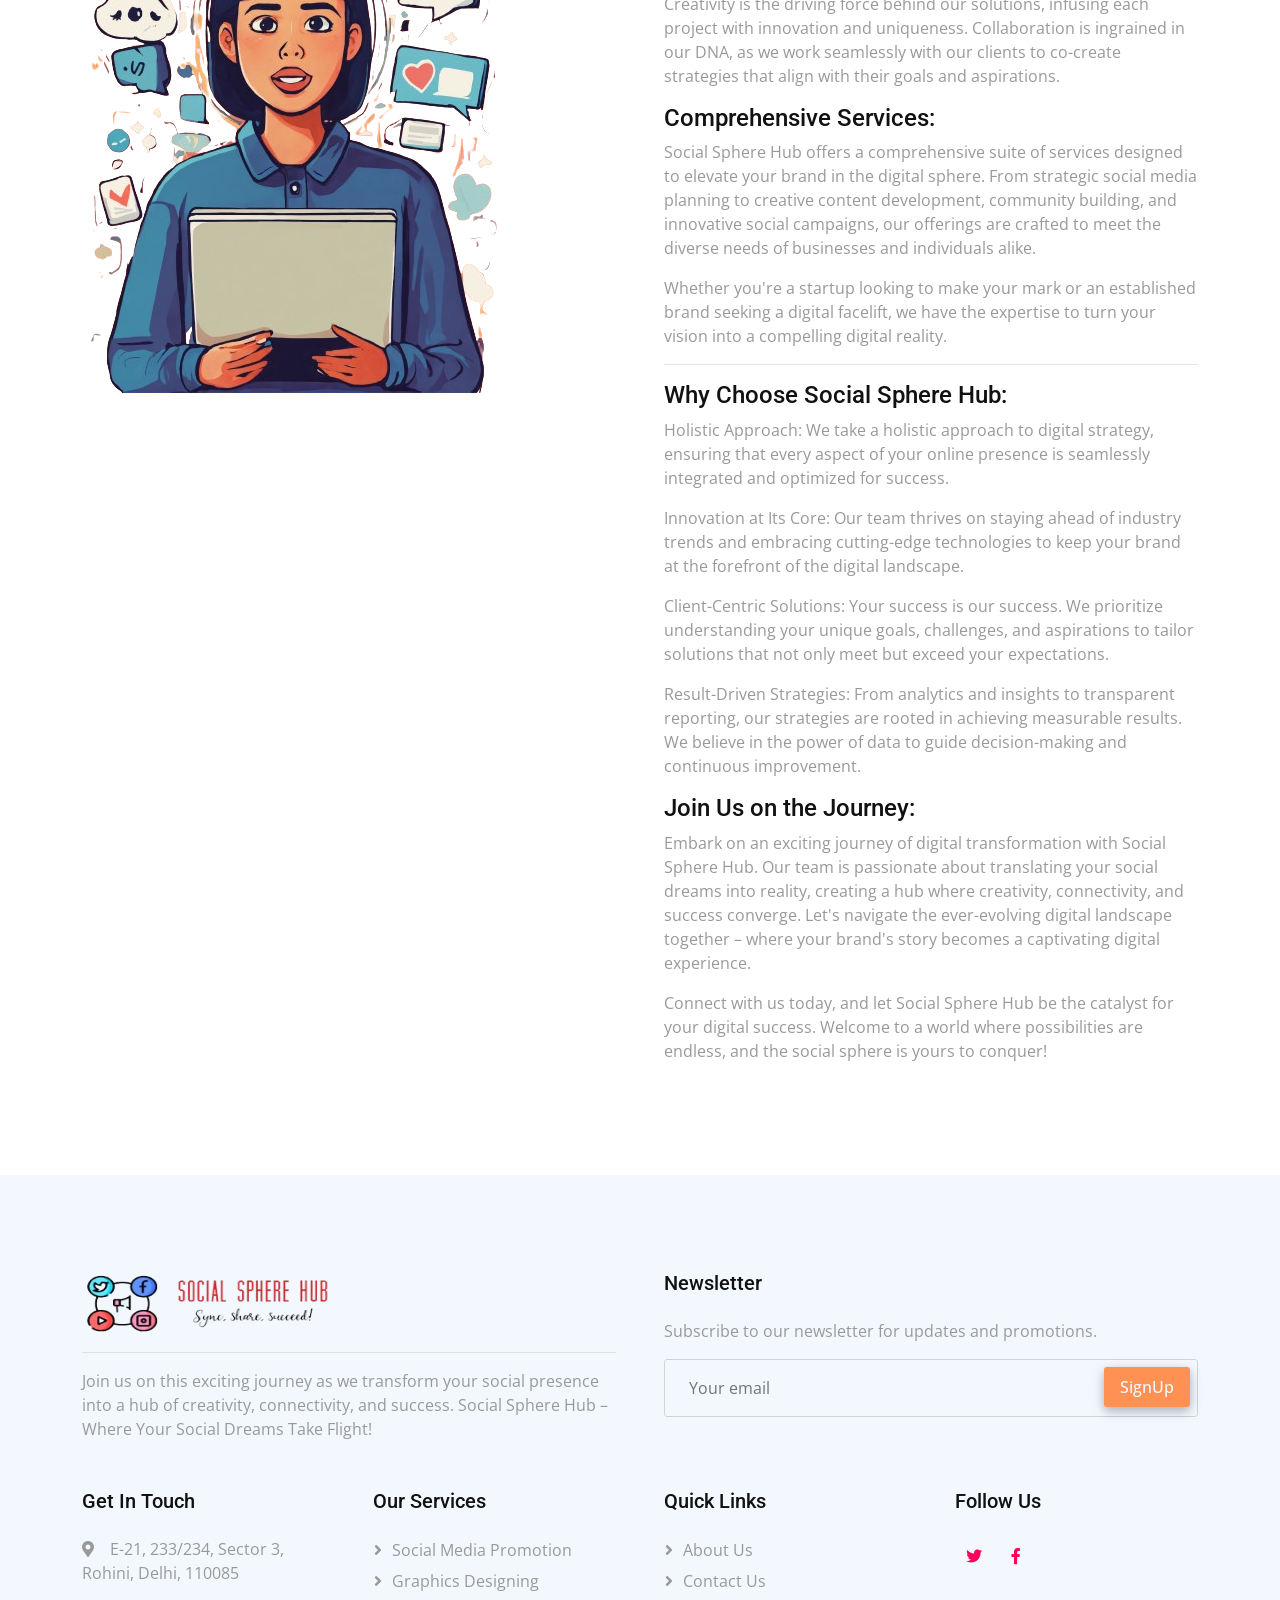
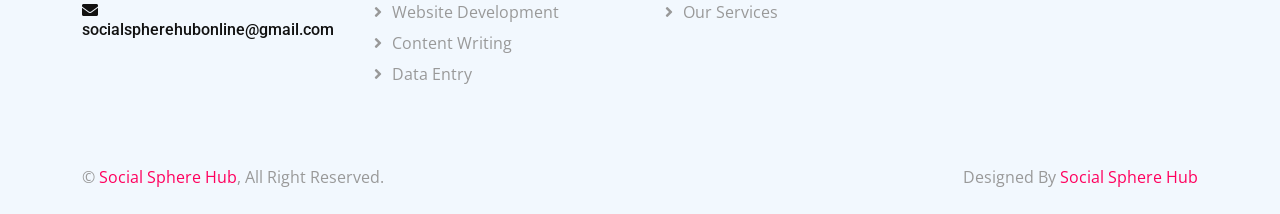
==== commit 3c20db71: "Update about.html" ====
--- a/about.html
+++ b/about.html
@@ -191,7 +191,8 @@
                 </div>
                 <div class="col-lg-3 col-md-6">
                     <h5 class="mb-4">Get In Touch</h5>
-                    <p><i class="fa fa-map-marker-alt me-3"></i>Vikaspuri, New Delhi, India</p>
+                    <p><i class="fa fa-map-marker-alt me-3"></i>E-21, 233/234, Sector 3,<br> Rohini, Delhi, 110085
+</p>
                     
                     <h6><i class="fa fa-envelope me-3"></i>socialspherehubonline@gmail.com</h6>
                 </div>
